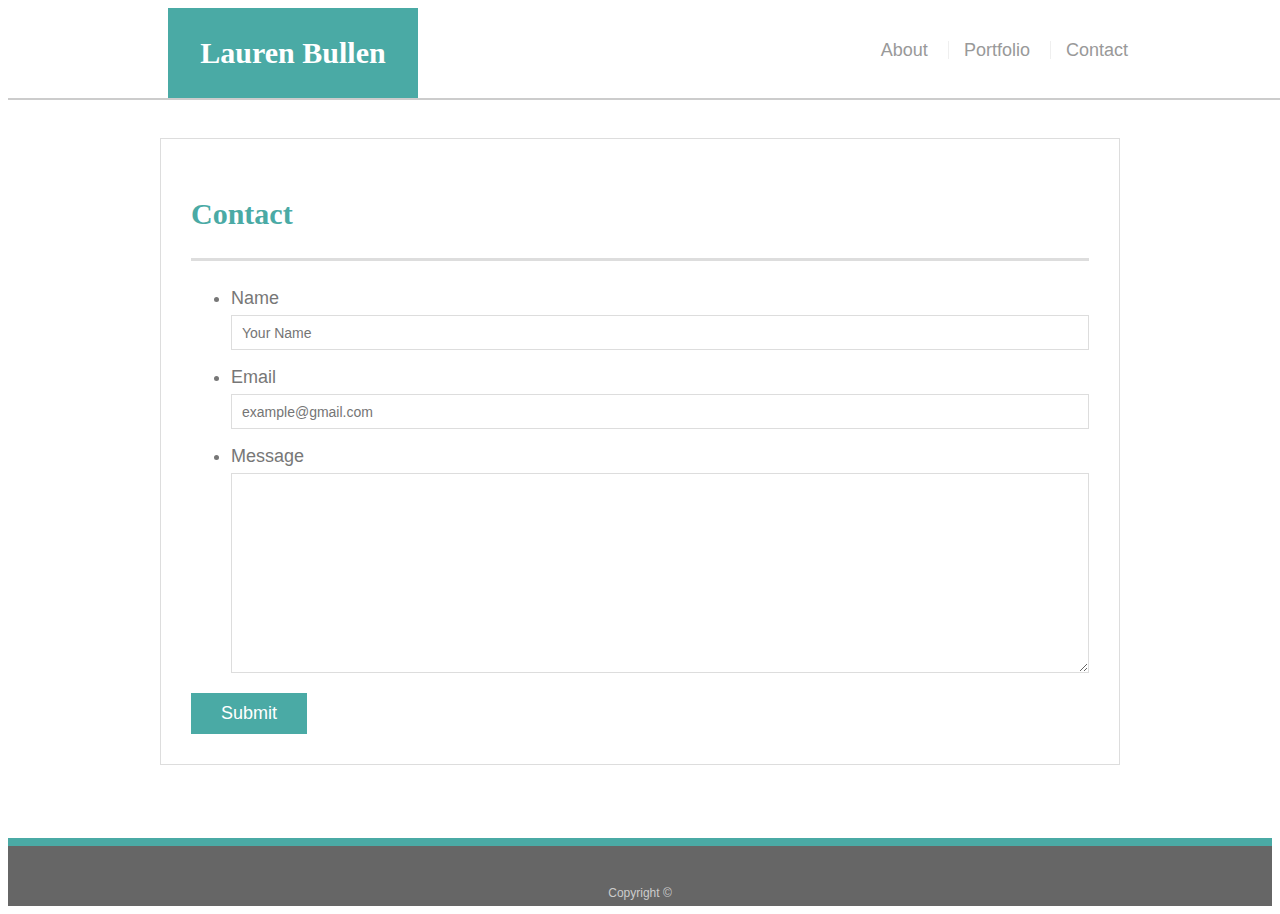
==== contact.html @ 05fde0d2 "Docs using solution code" ====
<!doctype html>
<html lang="en-us">

<head>
  <meta charset="UTF-8">
  <title>Contact | Lauren Bullen</title>
  <link rel="stylesheet" type="text/css" href="assets/style.css">
</head>

<body>

  <header id="masthead">
    <div class="container">
      <a href="index.html" id="logo">Lauren Bullen</a>
      <nav>
        <a href="index.html">About</a>
        <a href="portfolio.html">Portfolio</a>
        <a href="contact.html">Contact</a>
      </nav>
    </div>
  </header>

  <div id="main-container" class="container">
    <section class="main-section">
      <h1>Contact</h1>

      <form id="contact-form">
        <ul>
          <li>
            <label for="name">Name</label>
            <input type="text" id="name" name="name" placeholder="Your Name" required="required">
          </li>
          <li>
            <label for="email">Email</label>
            <input type="email" id="email" name="email" placeholder="example@gmail.com" required="required">
          </li>
          <li>
            <label for="message">Message</label>
            <textarea id="message" name="message" required="required"></textarea>
          </li>
        </ul>
        <input type="submit">
      </form>

    </section>

  </div>

  <footer>
    <div class="container">
      Copyright &copy; 
    </div>
  </footer>
</body>

</html>
---- assets/style.css ----
body {
  font-family: Arial, "Helvetica Neue", Helvetica, sans-serif;
  font-size: 18px;
  line-height: 34px;
  color: #777777;
  background: url("../images/concrete_seamless.png");
}

* {
  box-sizing: border-box;
}

/* general */

.container {
  width: 100%;
  max-width: 960px;
  margin: 0 auto;
  clear: both;
}

h1,
h2,
h3,
p {
  margin-bottom: 20px;
}

p:last-child {
  margin-bottom: 0;
}

h1,
h2,
h3 {
  font-family: Georgia, Times, "Times New Roman", serif;
  font-weight: 700;
  color: #4aaaa5;
}

h1 {
  padding-bottom: 20px;
  font-size: 30px;
  line-height: 49px;
  border-bottom: 3px solid #dddddd;
}

h2,
h3 {
  font-size: 22px;
}

/* header */

#masthead {
  position: fixed;
  z-index: 99;
  width: 100%;
  margin: 0 0 30px;
  overflow: auto;
  color: #ffffff;
  background: #ffffff;
  border-bottom: 2px solid #cccccc;
}

#logo {
  float: left;
  width: 250px;
  height: 90px;
  font-family: Georgia, Times, "Times New Roman", serif;
  font-size: 30px;
  font-weight: 700;
  line-height: 90px;
  color: #ffffff;
  text-align: center;
  text-decoration: none;
  background: #4aaaa5;
}

nav {
  float: right;
  margin-top: 25px;
}

nav a {
  display: inline-block;
  padding-left: 15px;
  margin-left: 15px;
  line-height: 18px;
  color: #999;
  text-decoration: none;
  border-left: 1px solid #efefef;
}

nav a:first-child {
  border-left: 0 none;
}

/* footer */

footer {
  padding: 30px 0;
  clear: both;
  font-size: 12px;
  color: #ffffff;
  color: #cccccc;
  text-align: center;
  background: #666666;
  border-top: 8px solid #4aaaa5;
  height: 50px;
}

h3, h2 {
  padding-bottom: 20px;
  margin-bottom: 15px;
  line-height: 22px;
  border-bottom: 2px solid #eeeeee;
}

/* main */

#main-container {
  padding-top: 130px;
  min-height: calc(100vh - 70px);
}

.main-section {
  float: left;
  width: 100%;
  max-width: 960px;
  padding: 30px;
  margin: 0 0 40px;
  background: #ffffff;
  border: 1px solid #dddddd;
}

/* portfolio page */

.work {
  position: relative;
  float: left;
  width: 274px;
  margin: 20px 0 25px;
  overflow: auto;
}

.work:nth-child(even) {
  margin-right: 40px;
}

.work img {
  width: 100%;
  border: 0 none;
  opacity: 0.8;
}

.work h3 {
  position: absolute;
  bottom: 20px;
  width: 100%;
  padding: 15px;
  margin-bottom: 0;
  font-weight: 300;
  line-height: 30px;
  color: #ffffff;
  text-align: center;
  background: #4aaaa5;
  border-bottom: 0;
}

.auth-image {
  float: left;
  width: 200px;
  height: auto;
  margin-top: 10px;
  margin-right: 25px;
}

/* contact page */

#contact-form ul {
  margin-bottom: 20px;
}

#contact-form li {
  margin-bottom: 10px;
}

label,
input[type=text],
input[type=email],
textarea {
  display: block;
  width: 100%;
}

input[type=text],
input[type=email],
textarea {
  height: 35px;
  padding: 0 10px;
  font-size: 14px;
  border: 1px solid #dddddd;
}

textarea {
  height: 200px;
}

input[type=submit] {
  padding: 10px 30px;
  font-size: 18px;
  color: #ffffff;
  cursor: pointer;
  background: #4aaaa5;
  border: 0 none;
}


@media screen and (max-width: 980px ) {

	.main-section {
	  width: 60%;
	}
	#masthead {
	 width: 100%;
	}
	#logo {
	width: 100%;
  	}
}  
  
@media screen and (max-width: 768px) {
	
	.main-section {
	  width: 100%;
	}
	  #masthead {
	 width: 100%;
	}
	 #logo {
	width: 100%;
	}
} 
  
  @media screen and (max-width: 640) {
	
	.main-section {
	  width: 100%;
	}
	  #masthead {
	  width: 100%;
	}
	  #logo {
	  width: 100%;
	}
}
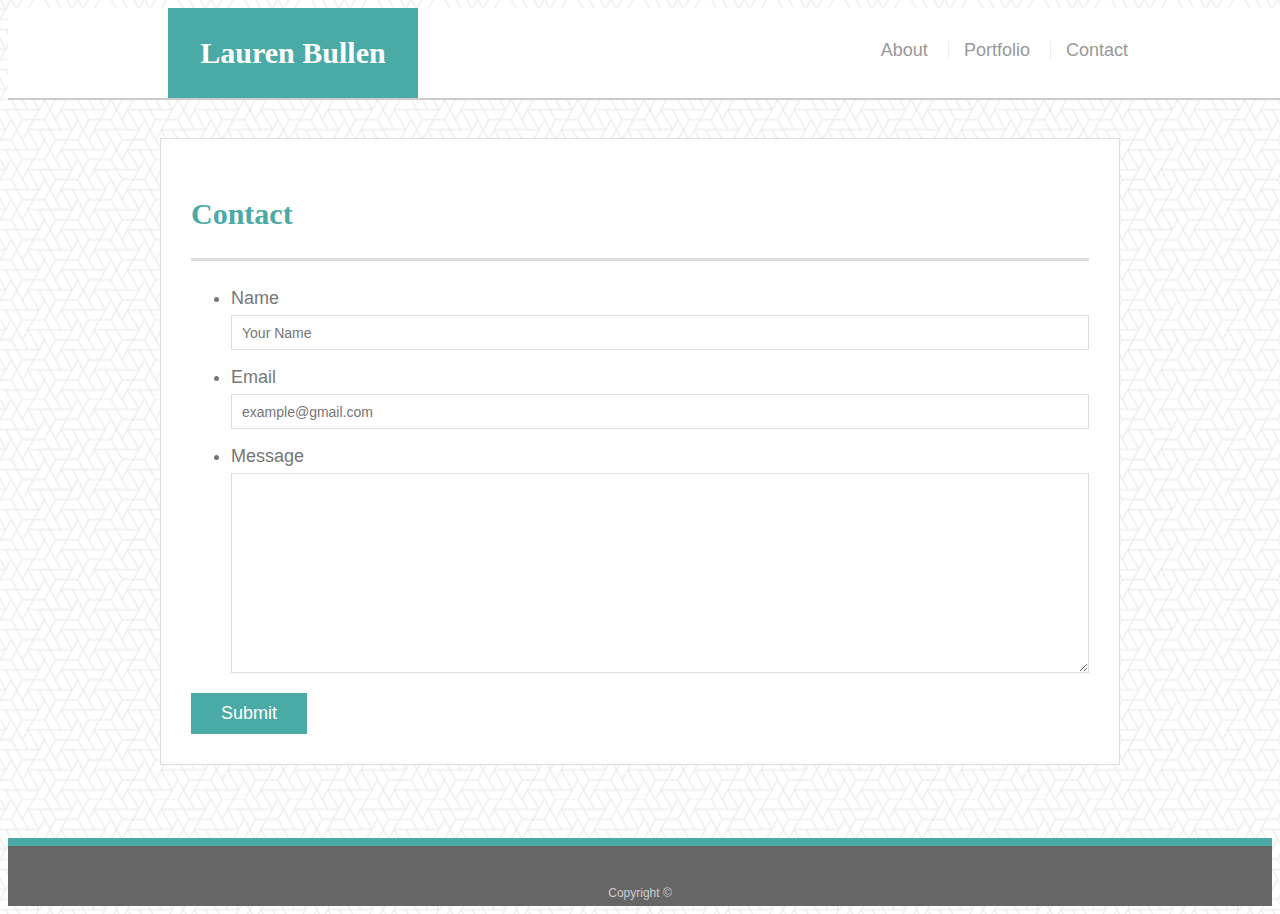
==== commit 0c3c35f3: "removed portfolio items" ====
--- a/contact.html
+++ b/contact.html
@@ -7,7 +7,7 @@
   <link rel="stylesheet" type="text/css" href="assets/style.css">
 </head>
 
-<body>
+<body class="wrapper" background="assets/images/what-the-hex.png">
 
   <header id="masthead">
     <div class="container">
--- a/assets/style.css
+++ b/assets/style.css
@@ -3,8 +3,9 @@
   font-size: 18px;
   line-height: 34px;
   color: #777777;
-  background: url("../images/concrete_seamless.png");
-}
+  /* background: url("../images/concrete_seamless.png"); */
+}
+
 
 * {
   box-sizing: border-box;
@@ -219,39 +220,87 @@
 
 @media screen and (max-width: 980px ) {
 
-	.main-section {
-	  width: 60%;
+  .wrapper {
+    width: 980px;
+  }
+  .main-section {
+    width: 95%;
+  }
+
+
+	.container {
+	  width: 95%;
 	}
-	#masthead {
-	 width: 100%;
-	}
+	/* #masthead {
+	 width: auto;
+	} */
 	#logo {
-	width: 100%;
-  	}
+	width: 33%;
+  }
+  nav {
+    width: 40%;
+  }
+    
 }  
   
 @media screen and (max-width: 768px) {
+
+  .wrapper {
+    width: 768px;
+  }
+ 
+  
+  #logo {
+   width: 100%;
+  }
+
+  nav {
+    width: 100%;
+  }
 	
-	.main-section {
-	  width: 100%;
+	.container {
+    width: 95%;
+    align-content: center;
+  }
+  .main-section {
+    width: 95%;
+  }
+	
 	}
-	  #masthead {
-	 width: 100%;
-	}
-	 #logo {
-	width: 100%;
-	}
-} 
+
   
   @media screen and (max-width: 640) {
+
+   .wrapper {
+      width: 95%;
+   }
 	
-	.main-section {
+	 .container {
+    width: 95%;
+    align-content: center;
+   }
+   .main-section {
+    width: 95%;
+  }
+	 /* #masthead {
 	  width: 100%;
-	}
-	  #masthead {
-	  width: 100%;
-	}
+   } */
+   nav {
+     width: 100%;
+     float:left;
+     text-align: center;
+     align-content: center;
+   }
+    
 	  #logo {
-	  width: 100%;
-	}
+    width: 100%;
+    
+  }
+  .auth-image {
+    width: 50%;
+  }
+  .work {
+    width: 100%
+  }
+
 }